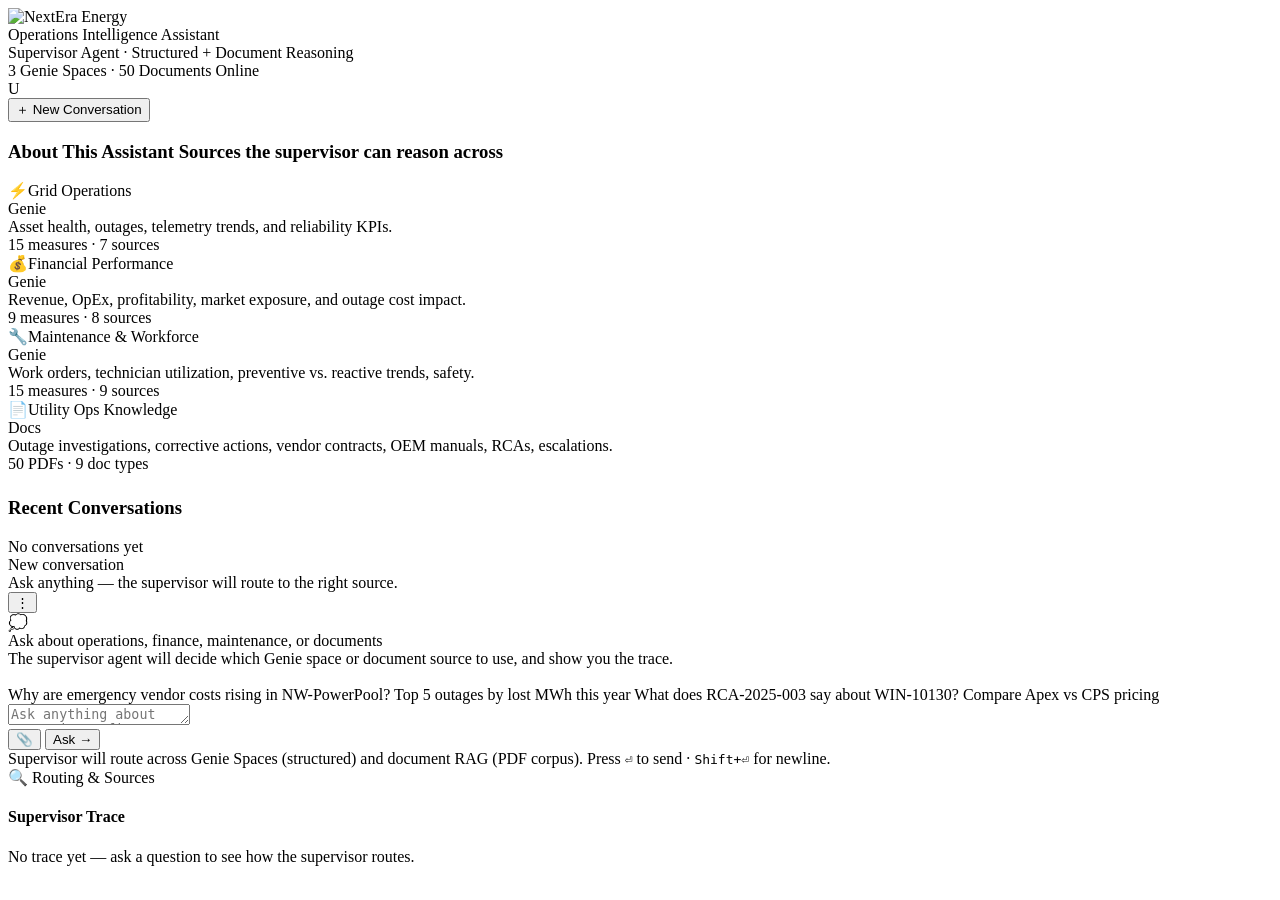
==== 6-app/static/index.html @ 283766e1 "Initial commit: utility ops intelligence demo End-to-end Databricks demo with: - 13 synthetic operat" ====
<!DOCTYPE html>
<html lang="en">
<head>
<meta charset="UTF-8" />
<meta name="viewport" content="width=device-width, initial-scale=1.0"/>
<title>Operations Intelligence Assistant — NextEra Energy</title>
<link rel="preconnect" href="https://fonts.googleapis.com" />
<link rel="preconnect" href="https://fonts.gstatic.com" crossorigin />
<link href="https://fonts.googleapis.com/css2?family=Inter:wght@400;500;600;700;800&display=swap" rel="stylesheet" />
<link rel="stylesheet" href="/static/style.css" />
</head>
<body>

<header class="header">
  <div class="brand">
    <img src="/static/nextera_logo.png" alt="NextEra Energy" />
    <div class="brand-divider"></div>
    <div>
      <div class="app-title">Operations Intelligence Assistant</div>
      <div class="app-subtitle">Supervisor Agent · Structured + Document Reasoning</div>
    </div>
  </div>
  <div class="header-actions">
    <span class="status-chip" id="statusChip">
      <span class="status-dot"></span>
      3 Genie Spaces · 50 Documents Online
    </span>
    <div class="avatar" id="userAvatar">U</div>
  </div>
</header>

<div class="layout">

  <!-- ============ Left Sidebar ============ -->
  <aside class="sidebar">
    <button class="new-chat-btn" id="newChatBtn">
      <span>＋</span> New Conversation
    </button>

    <h3>About This Assistant
      <span class="h3-hint">Sources the supervisor can reason across</span>
    </h3>

    <div class="info-card">
      <div class="info-card-head">
        <div class="info-card-title">
          <span class="info-card-icon genie">⚡</span>Grid Operations
        </div>
        <span class="info-card-type genie">Genie</span>
      </div>
      <div class="info-card-desc">Asset health, outages, telemetry trends, and reliability KPIs.</div>
      <div class="info-card-meta">15 measures <span class="dot">·</span> 7 sources</div>
    </div>

    <div class="info-card">
      <div class="info-card-head">
        <div class="info-card-title">
          <span class="info-card-icon genie">💰</span>Financial Performance
        </div>
        <span class="info-card-type genie">Genie</span>
      </div>
      <div class="info-card-desc">Revenue, OpEx, profitability, market exposure, and outage cost impact.</div>
      <div class="info-card-meta">9 measures <span class="dot">·</span> 8 sources</div>
    </div>

    <div class="info-card">
      <div class="info-card-head">
        <div class="info-card-title">
          <span class="info-card-icon genie">🔧</span>Maintenance &amp; Workforce
        </div>
        <span class="info-card-type genie">Genie</span>
      </div>
      <div class="info-card-desc">Work orders, technician utilization, preventive vs. reactive trends, safety.</div>
      <div class="info-card-meta">15 measures <span class="dot">·</span> 9 sources</div>
    </div>

    <div class="info-card">
      <div class="info-card-head">
        <div class="info-card-title">
          <span class="info-card-icon rag">📄</span>Utility Ops Knowledge
        </div>
        <span class="info-card-type rag">Docs</span>
      </div>
      <div class="info-card-desc">Outage investigations, corrective actions, vendor contracts, OEM manuals, RCAs, escalations.</div>
      <div class="info-card-meta">50 PDFs <span class="dot">·</span> 9 doc types</div>
    </div>

    <h3 style="margin-top:24px;">Recent Conversations</h3>
    <div class="recent-list" id="recentList">
      <div class="recent-item empty">No conversations yet</div>
    </div>
  </aside>

  <!-- ============ Main Conversation ============ -->
  <main class="main">
    <div class="conversation-header">
      <div>
        <div class="conversation-title" id="convoTitle">New conversation</div>
        <div class="header-meta" id="convoMeta">Ask anything — the supervisor will route to the right source.</div>
      </div>
      <button class="icon-btn" title="More">⋮</button>
    </div>

    <div class="messages" id="messages">
      <div class="empty-state">
        <div class="empty-icon">💭</div>
        <div class="empty-title">Ask about operations, finance, maintenance, or documents</div>
        <div class="empty-sub">The supervisor agent will decide which Genie space or document source to use, and show you the trace.</div>
        <div class="quick-prompts" style="margin-top:18px;padding:0;justify-content:center;">
          <span class="quick-prompt">Why are emergency vendor costs rising in NW-PowerPool?</span>
          <span class="quick-prompt">Top 5 outages by lost MWh this year</span>
          <span class="quick-prompt">What does RCA-2025-003 say about WIN-10130?</span>
          <span class="quick-prompt">Compare Apex vs CPS pricing</span>
        </div>
      </div>
    </div>

    <!-- Composer -->
    <div class="composer">
      <div class="composer-box">
        <textarea class="composer-input" id="composerInput" placeholder="Ask anything about operations, finance, maintenance, or documents…" rows="1"></textarea>
        <div class="composer-actions">
          <button class="icon-btn" title="Attach file">📎</button>
          <button class="send-btn" id="sendBtn">Ask <span>→</span></button>
        </div>
      </div>
      <div class="composer-hint">Supervisor will route across Genie Spaces (structured) and document RAG (PDF corpus). Press <kbd>⏎</kbd> to send · <kbd>Shift+⏎</kbd> for newline.</div>
    </div>
  </main>

  <!-- ============ Right Inspector Panel ============ -->
  <aside class="inspector">
    <div class="inspector-header">
      <span style="color:var(--nx-blue);font-size:16px;">🔍</span>
      <span class="inspector-title">Routing &amp; Sources</span>
    </div>

    <div class="inspector-section" id="traceSection">
      <h4>Supervisor Trace</h4>
      <div class="inspector-empty">No trace yet — ask a question to see how the supervisor routes.</div>
    </div>

    <div class="inspector-section" id="sourcesSection" style="display:none;">
      <h4>Sources Used</h4>
      <div id="sourceList"></div>
    </div>
  </aside>

</div>

<script src="/static/app.js"></script>
</body>
</html>
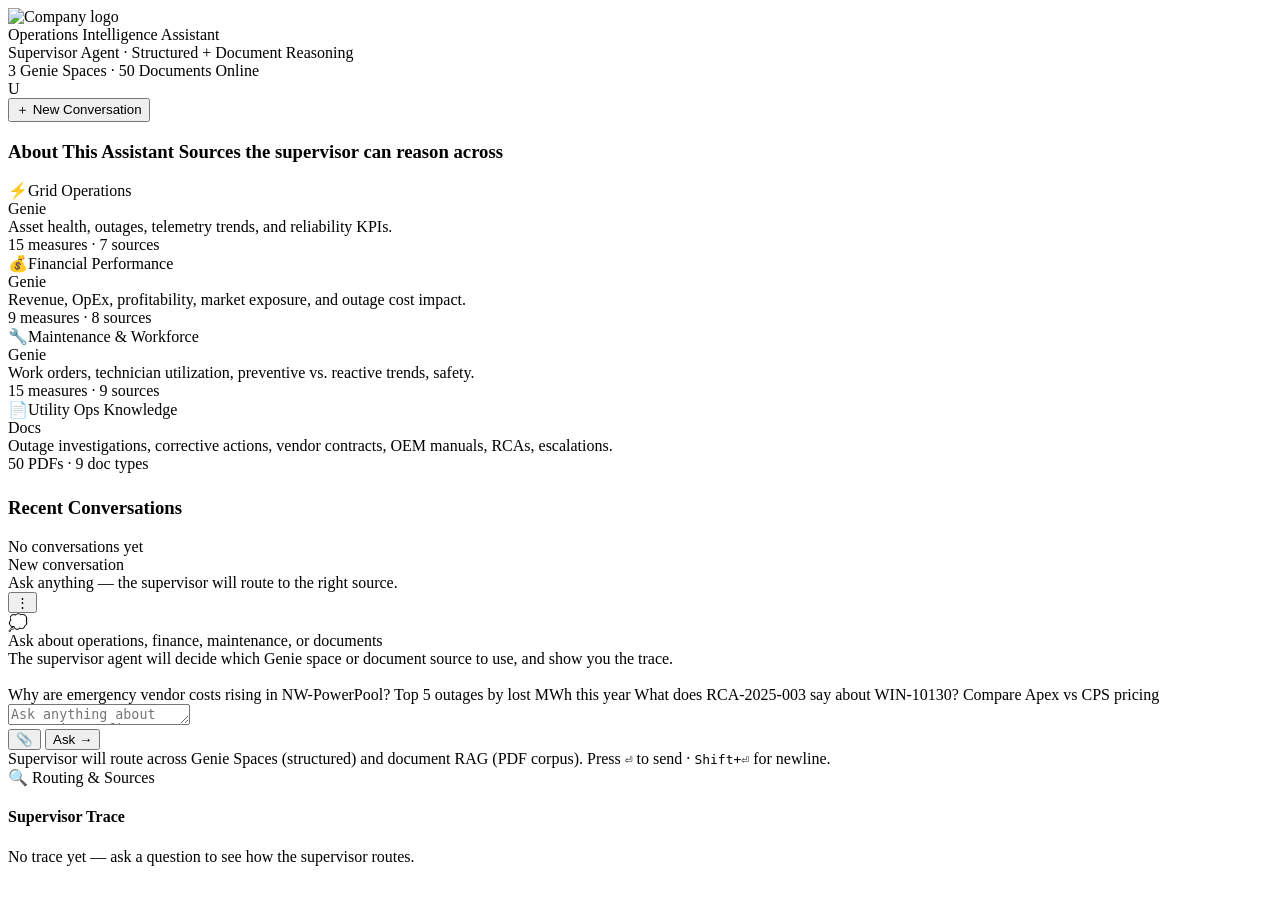
==== commit c9d4a93d: "Remove NextEra branding from repo - Strip all references to NextEra Energy from README files, HTML t" ====
--- a/6-app/static/index.html
+++ b/6-app/static/index.html
@@ -3,7 +3,7 @@
 <head>
 <meta charset="UTF-8" />
 <meta name="viewport" content="width=device-width, initial-scale=1.0"/>
-<title>Operations Intelligence Assistant — NextEra Energy</title>
+<title>Operations Intelligence Assistant</title>
 <link rel="preconnect" href="https://fonts.googleapis.com" />
 <link rel="preconnect" href="https://fonts.gstatic.com" crossorigin />
 <link href="https://fonts.googleapis.com/css2?family=Inter:wght@400;500;600;700;800&display=swap" rel="stylesheet" />
@@ -13,7 +13,7 @@
 
 <header class="header">
   <div class="brand">
-    <img src="/static/nextera_logo.png" alt="NextEra Energy" />
+    <img src="/static/logo.png" alt="Company logo" />
     <div class="brand-divider"></div>
     <div>
       <div class="app-title">Operations Intelligence Assistant</div>
